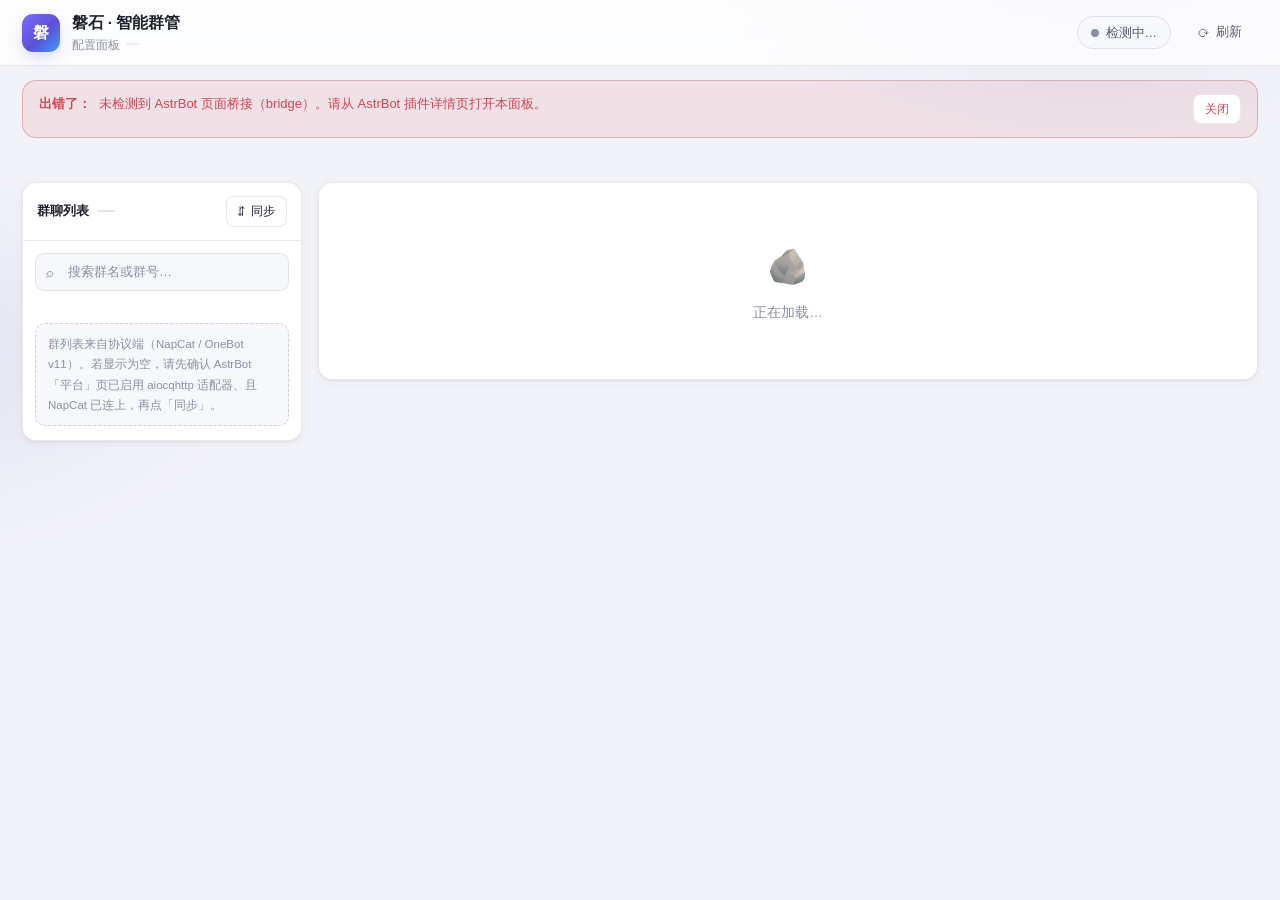
==== pages/settings/index.html @ 25492c3b "fix: 反向WS连接误报与多账号调用失败；UI全面升级，版本 v1.2.0 - 修复面板一直提示『尚未与协议端建立连接』的问题：   get_client() 返回的 CQHttp 对象恒非 Non" ====
<!doctype html>
<html lang="zh-CN">
  <head>
    <meta charset="utf-8" />
    <meta name="viewport" content="width=device-width, initial-scale=1.0" />
    <title>磐石 · 配置面板</title>
    <link rel="stylesheet" href="./style.css" />
  </head>
  <body>
    <div class="app">
      <!-- 顶部栏 -->
      <header class="topbar">
        <div class="brand">
          <span class="logo">磐</span>
          <div class="titles">
            <h1>磐石 · 智能群管</h1>
            <p class="sub">
              配置面板
              <span id="versionBadge" class="version-badge" hidden></span>
            </p>
          </div>
        </div>
        <div class="topbar-right">
          <button
            id="statusPill"
            class="status-pill"
            type="button"
            title="点击查看连接诊断"
          >
            <i id="statusDot" class="dot"></i>
            <span id="statusText">连接中…</span>
          </button>
          <button id="btnReload" class="btn ghost">
            <span class="btn-icon">⟳</span>刷新
          </button>
        </div>
      </header>

      <div id="alertBox"></div>

      <!-- 连接诊断（折叠卡片，由 JS 填充） -->
      <section id="connBox" class="conn-box" hidden></section>

      <!-- 状态概览 -->
      <section id="overview" class="cards"></section>
      <section id="quickStatus" class="quick-status"></section>

      <div class="layout">
        <!-- 左侧：群列表 -->
        <aside class="sidebar">
          <div class="sidebar-head">
            <span class="sidebar-title">群聊列表</span>
            <span id="groupCount" class="sidebar-count"></span>
            <button id="btnSync" class="btn tiny">
              <span class="btn-icon">⇵</span>同步
            </button>
          </div>
          <div class="search-wrap">
            <span class="search-icon">⌕</span>
            <input id="search" class="search" type="text" placeholder="搜索群名或群号…" />
          </div>
          <ul id="groupList" class="group-list"></ul>
          <p class="sidebar-tip">
            群列表来自协议端（NapCat / OneBot v11）。若显示为空，请先确认 AstrBot
            「平台」页已启用 aiocqhttp 适配器、且 NapCat 已连上，再点「同步」。
          </p>
        </aside>

        <!-- 右侧：配置表单 -->
        <main id="content" class="content">
          <div class="placeholder">
            <div class="placeholder-icon">🪨</div>
            <p>正在加载…</p>
          </div>
        </main>
      </div>
    </div>

    <div id="toast" class="toast"></div>

    <script type="module" src="./app.js"></script>
  </body>
</html>
---- pages/settings/style.css ----
/* ============================================================
 * 磐石配置面板样式
 * 主题变量跟随 AstrBot：bridge SDK 会在 <html> 上维护 data-theme="light|dark"
 * ============================================================ */

:root {
  --bg: #f2f3f8;
  --bg-soft: #f7f8fb;
  --panel: #ffffff;
  --panel-hover: #f4f5fa;
  --border: rgba(15, 18, 45, 0.09);
  --border-strong: rgba(15, 18, 45, 0.18);
  --fg: #1c1e2a;
  --fg-2: #565a6e;
  --fg-3: #8b8fa3;
  --accent: #5b4fd6;
  --accent-2: #7c6cff;
  --accent-3: #3f9bff;
  --accent-soft: rgba(91, 79, 214, 0.09);
  --accent-fg: #ffffff;
  --ok: #0f9d6c;
  --ok-soft: rgba(15, 157, 108, 0.12);
  --warn: #c07a08;
  --warn-soft: rgba(192, 122, 8, 0.12);
  --danger: #d64550;
  --danger-soft: rgba(214, 69, 80, 0.1);
  --shadow-sm: 0 1px 2px rgba(18, 20, 40, 0.05), 0 2px 8px rgba(18, 20, 40, 0.05);
  --shadow: 0 2px 6px rgba(18, 20, 40, 0.06), 0 12px 32px rgba(18, 20, 40, 0.08);
  --shadow-accent: 0 6px 18px -6px rgba(91, 79, 214, 0.45);
  --mono: ui-monospace, SFMono-Regular, Menlo, Consolas, monospace;
  --radius: 14px;
  --radius-sm: 9px;
  --topbar-h: 62px;
}

[data-theme="dark"] {
  --bg: #12131a;
  --bg-soft: #16171f;
  --panel: #1c1e29;
  --panel-hover: #252838;
  --border: rgba(255, 255, 255, 0.09);
  --border-strong: rgba(255, 255, 255, 0.18);
  --fg: #ecedf6;
  --fg-2: #b0b2c6;
  --fg-3: #777a92;
  --accent: #8b7cff;
  --accent-2: #a08fff;
  --accent-3: #55aaff;
  --accent-soft: rgba(139, 124, 255, 0.14);
  --accent-fg: #ffffff;
  --ok: #38d996;
  --ok-soft: rgba(56, 217, 150, 0.14);
  --warn: #ffb648;
  --warn-soft: rgba(255, 182, 72, 0.14);
  --danger: #ff6b74;
  --danger-soft: rgba(255, 107, 116, 0.13);
  --shadow-sm: 0 1px 2px rgba(0, 0, 0, 0.35), 0 2px 8px rgba(0, 0, 0, 0.3);
  --shadow: 0 2px 8px rgba(0, 0, 0, 0.4), 0 14px 36px rgba(0, 0, 0, 0.35);
  --shadow-accent: 0 6px 18px -6px rgba(139, 124, 255, 0.5);
}

* {
  box-sizing: border-box;
  margin: 0;
  padding: 0;
}

html,
body {
  height: 100%;
}

body {
  font-family: -apple-system, BlinkMacSystemFont, "Segoe UI", "PingFang SC",
    "Hiragino Sans GB", "Microsoft YaHei", sans-serif;
  background: var(--bg);
  color: var(--fg);
  font-size: 14px;
  line-height: 1.6;
  -webkit-font-smoothing: antialiased;
}

/* 背景装饰光斑 */
body::before {
  content: "";
  position: fixed;
  inset: 0;
  z-index: -1;
  background:
    radial-gradient(560px 300px at 85% -60px, var(--accent-soft), transparent 70%),
    radial-gradient(480px 280px at -80px 40%, var(--accent-soft), transparent 70%);
  pointer-events: none;
}

.app {
  min-height: 100%;
  display: flex;
  flex-direction: column;
}

/* ---------- 顶部栏 ---------- */
.topbar {
  position: sticky;
  top: 0;
  z-index: 30;
  display: flex;
  align-items: center;
  gap: 16px;
  padding: 11px 22px;
  min-height: var(--topbar-h);
  background: color-mix(in srgb, var(--panel) 78%, transparent);
  backdrop-filter: blur(14px);
  -webkit-backdrop-filter: blur(14px);
  border-bottom: 1px solid var(--border);
}

.brand {
  display: flex;
  align-items: center;
  gap: 12px;
}

.logo {
  width: 38px;
  height: 38px;
  border-radius: 11px;
  display: grid;
  place-items: center;
  font-weight: 700;
  font-size: 16px;
  color: #fff;
  background: linear-gradient(135deg, var(--accent-2), var(--accent) 55%, var(--accent-3));
  box-shadow: var(--shadow-accent);
  flex: 0 0 auto;
  user-select: none;
}

.titles h1 {
  font-size: 15.5px;
  font-weight: 650;
  letter-spacing: -0.01em;
}

.titles .sub {
  font-size: 11.5px;
  color: var(--fg-3);
  display: flex;
  align-items: center;
  gap: 6px;
}

.version-badge {
  display: inline-block;
  font-size: 10px;
  font-weight: 600;
  font-family: var(--mono);
  padding: 0.5px 6px;
  border-radius: 999px;
  color: var(--accent);
  background: var(--accent-soft);
  border: 1px solid transparent;
  transform: translateY(-0.5px);
}

.topbar-right {
  margin-left: auto;
  display: flex;
  align-items: center;
  gap: 10px;
}

/* ---------- 连接状态胶囊 ---------- */
.status-pill {
  font: inherit;
  font-size: 12.5px;
  font-weight: 500;
  display: inline-flex;
  align-items: center;
  gap: 7px;
  padding: 5.5px 13px;
  border-radius: 999px;
  border: 1px solid var(--border);
  background: var(--bg-soft);
  color: var(--fg-2);
  cursor: pointer;
  transition: 0.18s;
  user-select: none;
}
.status-pill:hover {
  border-color: var(--border-strong);
  background: var(--panel-hover);
}
.status-pill.is-ok {
  color: var(--ok);
  background: var(--ok-soft);
  border-color: transparent;
}
.status-pill.is-bad {
  color: var(--danger);
  background: var(--danger-soft);
  border-color: transparent;
}
.status-pill.is-warn {
  color: var(--warn);
  background: var(--warn-soft);
  border-color: transparent;
}

.dot {
  width: 8px;
  height: 8px;
  border-radius: 50%;
  background: var(--fg-3);
  display: inline-block;
  flex: 0 0 auto;
}
.dot.pulse {
  animation: dot-pulse 1.2s ease-in-out infinite;
}
.dot.ok {
  background: var(--ok);
  box-shadow: 0 0 0 3px var(--ok-soft), 0 0 10px var(--ok);
}
.dot.bad {
  background: var(--danger);
  box-shadow: 0 0 0 3px var(--danger-soft), 0 0 10px var(--danger);
}
.dot.warn {
  background: var(--warn);
  box-shadow: 0 0 0 3px var(--warn-soft), 0 0 10px var(--warn);
}

@keyframes dot-pulse {
  0%, 100% { opacity: 1; }
  50% { opacity: 0.35; }
}

/* ---------- 按钮 ---------- */
.btn {
  font: inherit;
  font-size: 13px;
  font-weight: 500;
  padding: 7.5px 15px;
  border-radius: var(--radius-sm);
  border: 1px solid var(--border);
  background: var(--panel);
  color: var(--fg);
  cursor: pointer;
  transition: 0.16s;
  white-space: nowrap;
  display: inline-flex;
  align-items: center;
  gap: 6px;
}
.btn:hover:not(:disabled) {
  background: var(--panel-hover);
  border-color: var(--border-strong);
  transform: translateY(-1px);
}
.btn:active:not(:disabled) {
  transform: translateY(0);
}
.btn:disabled {
  opacity: 0.55;
  cursor: not-allowed;
}
.btn.primary {
  background: linear-gradient(135deg, var(--accent-2), var(--accent));
  border-color: transparent;
  color: var(--accent-fg);
  box-shadow: var(--shadow-accent);
}
.btn.primary:hover:not(:disabled) {
  filter: brightness(1.07);
}
.btn.ghost {
  background: transparent;
  border-color: transparent;
  color: var(--fg-2);
}
.btn.ghost:hover:not(:disabled) {
  background: var(--panel-hover);
}
.btn.tiny {
  font-size: 12px;
  padding: 4.5px 11px;
  border-radius: 8px;
}
.btn.danger-ghost {
  background: transparent;
  color: var(--danger);
  border-color: transparent;
}
.btn.danger-ghost:hover:not(:disabled) {
  background: var(--danger-soft);
}
.btn-icon {
  font-size: 13px;
  line-height: 1;
}

/* ---------- 提示条 ---------- */
#alertBox:empty {
  display: none;
}
.alert {
  margin: 14px 22px 0;
  padding: 13px 16px;
  border-radius: var(--radius);
  font-size: 13px;
  display: block;
  border: 1px solid transparent;
}
.alert-head {
  display: flex;
  align-items: flex-start;
  gap: 8px;
}
.alert-hints {
  margin: 10px 0 0;
  padding-left: 20px;
  display: grid;
  gap: 5px;
  line-height: 1.65;
  opacity: 0.92;
}
.alert-hints li {
  list-style: disc;
}
.alert.error {
  background: var(--danger-soft);
  color: var(--danger);
  border-color: color-mix(in srgb, var(--danger) 35%, transparent);
}
.alert.warn {
  background: var(--warn-soft);
  color: var(--warn);
  border-color: color-mix(in srgb, var(--warn) 35%, transparent);
}
.alert.info {
  background: var(--accent-soft);
  color: var(--accent);
  border-color: color-mix(in srgb, var(--accent) 30%, transparent);
  margin: 0 0 16px;
}
.alert b {
  font-weight: 600;
}
.alert .btn.tiny {
  color: inherit;
}

/* ---------- 连接诊断卡 ---------- */
#connBox:empty {
  display: none;
}
.conn-box {
  margin: 14px 22px 0;
}
.conn-card {
  background: var(--panel);
  border: 1px solid var(--border);
  border-radius: var(--radius);
  box-shadow: var(--shadow-sm);
  overflow: hidden;
  animation: rise 0.25s ease;
}
.conn-head {
  display: flex;
  align-items: center;
  gap: 10px;
  padding: 13px 16px;
}
.conn-title {
  font-size: 13.5px;
  font-weight: 600;
}
.conn-badge {
  font-size: 11px;
  font-weight: 600;
  padding: 2px 9px;
  border-radius: 999px;
}
.conn-badge.ok { background: var(--ok-soft); color: var(--ok); }
.conn-badge.bad { background: var(--danger-soft); color: var(--danger); }
.conn-badge.warn { background: var(--warn-soft); color: var(--warn); }
.conn-badge.off { background: var(--bg-soft); color: var(--fg-3); }
.conn-head .btn {
  margin-left: auto;
}
.conn-body {
  padding: 0 16px 14px;
  display: grid;
  gap: 10px;
  border-top: 1px solid var(--border);
  padding-top: 12px;
}
.conn-msg {
  font-size: 12.5px;
  color: var(--fg-2);
  line-height: 1.7;
}
.conn-facts {
  display: flex;
  flex-wrap: wrap;
  gap: 7px;
}
.fact-chip {
  font-size: 11.5px;
  font-family: var(--mono);
  padding: 3px 10px;
  border-radius: 999px;
  background: var(--bg-soft);
  border: 1px solid var(--border);
  color: var(--fg-2);
}
.fact-chip.ok {
  background: var(--ok-soft);
  color: var(--ok);
  border-color: transparent;
}
.conn-hints {
  margin: 0;
  padding-left: 20px;
  font-size: 12.5px;
  color: var(--fg-2);
  display: grid;
  gap: 4px;
  line-height: 1.65;
}
.conn-hints li {
  list-style: disc;
}

/* ---------- 概览卡片 ---------- */
.cards {
  display: grid;
  grid-template-columns: repeat(auto-fit, minmax(150px, 1fr));
  gap: 12px;
  padding: 16px 22px 0;
}
.stat-card {
  position: relative;
  background: var(--panel);
  border: 1px solid var(--border);
  border-radius: var(--radius);
  padding: 15px 16px 13px;
  display: flex;
  flex-direction: column;
  gap: 4px;
  overflow: hidden;
  box-shadow: var(--shadow-sm);
  transition: 0.18s;
}
.stat-card::before {
  content: "";
  position: absolute;
  inset: 0 auto 0 0;
  width: 4px;
  background: linear-gradient(180deg, var(--accent-2), var(--accent-3));
  opacity: 0.85;
}
.stat-card:hover {
  transform: translateY(-2px);
  box-shadow: var(--shadow);
}
.stat-card.tone-warn::before {
  background: linear-gradient(180deg, #ffb648, #ff8f3f);
}
.stat-card.tone-danger::before {
  background: linear-gradient(180deg, #ff6b74, #ff4f5e);
}
.stat-card.tone-ok::before {
  background: linear-gradient(180deg, #38d996, #1fb983);
}
.stat-top {
  display: flex;
  align-items: center;
  gap: 7px;
}
.stat-icon {
  font-size: 13px;
}
.stat-label {
  font-size: 12px;
  color: var(--fg-3);
}
.stat-value {
  font-size: 24px;
  font-weight: 650;
  letter-spacing: -0.02em;
  font-variant-numeric: tabular-nums;
}
.stat-value.warn { color: var(--warn); }
.stat-value.danger { color: var(--danger); }
.stat-value.ok { color: var(--ok); }

/* ---------- 快捷开关状态条 ---------- */
.quick-status {
  display: flex;
  flex-wrap: wrap;
  gap: 7px;
  padding: 12px 22px 0;
}
.qs-chip {
  font-size: 11.5px;
  display: inline-flex;
  align-items: center;
  gap: 6px;
  padding: 3.5px 11px;
  border-radius: 999px;
  background: var(--panel);
  border: 1px solid var(--border);
  color: var(--fg-2);
  transition: 0.15s;
}
.qs-chip:hover {
  border-color: var(--border-strong);
}
.qs-chip i {
  width: 6px;
  height: 6px;
  border-radius: 50%;
  background: var(--fg-3);
  flex: 0 0 auto;
}
.qs-chip.on {
  color: var(--ok);
}
.qs-chip.on i {
  background: var(--ok);
  box-shadow: 0 0 6px var(--ok);
}
.qs-chip.off {
  opacity: 0.75;
}

/* ---------- 布局 ---------- */
.layout {
  flex: 1;
  display: grid;
  grid-template-columns: 280px minmax(0, 1fr);
  gap: 16px;
  padding: 16px 22px 22px;
  align-items: start;
  min-height: 0;
}

/* ---------- 侧栏 ---------- */
.sidebar {
  background: var(--panel);
  border: 1px solid var(--border);
  border-radius: var(--radius);
  box-shadow: var(--shadow-sm);
  overflow: hidden;
  position: sticky;
  top: calc(var(--topbar-h) + 14px);
  display: flex;
  flex-direction: column;
  max-height: calc(100vh - var(--topbar-h) - 28px);
}
.sidebar-head {
  display: flex;
  align-items: center;
  gap: 8px;
  padding: 13px 14px;
  border-bottom: 1px solid var(--border);
}
.sidebar-title {
  font-size: 13px;
  font-weight: 650;
}
.sidebar-count {
  font-size: 11px;
  color: var(--fg-3);
  background: var(--bg-soft);
  border: 1px solid var(--border);
  padding: 0 8px;
  border-radius: 999px;
  line-height: 18px;
}
.sidebar-head .btn {
  margin-left: auto;
}
.search-wrap {
  position: relative;
  margin: 12px 12px 4px;
}
.search-icon {
  position: absolute;
  left: 11px;
  top: 50%;
  transform: translateY(-50%);
  font-size: 14px;
  color: var(--fg-3);
  pointer-events: none;
}
.search {
  font: inherit;
  font-size: 13px;
  width: 100%;
  padding: 8px 12px 8px 32px;
  border-radius: var(--radius-sm);
  border: 1px solid var(--border);
  background: var(--bg-soft);
  color: var(--fg);
  outline: none;
  transition: 0.16s;
}
.search::placeholder {
  color: var(--fg-3);
}
.search:focus {
  border-color: var(--accent);
  background: var(--panel);
  box-shadow: 0 0 0 3px var(--accent-soft);
}
.group-list {
  list-style: none;
  overflow-y: auto;
  padding: 6px 8px 10px;
  flex: 1;
}
.group-item {
  display: flex;
  gap: 11px;
  align-items: center;
  padding: 9px 10px;
  border-radius: 10px;
  cursor: pointer;
  transition: 0.15s;
  border: 1px solid transparent;
  position: relative;
}
.group-item:hover {
  background: var(--panel-hover);
}
.group-item.active {
  background: var(--accent-soft);
  border-color: color-mix(in srgb, var(--accent) 25%, transparent);
}
.group-item.active::before {
  content: "";
  position: absolute;
  left: -8px;
  top: 50%;
  transform: translateY(-50%);
  width: 4px;
  height: 55%;
  border-radius: 4px;
  background: var(--accent);
}
.avatar {
  width: 34px;
  height: 34px;
  border-radius: 10px;
  flex: 0 0 auto;
  display: grid;
  place-items: center;
  font-size: 13.5px;
  font-weight: 650;
  color: #fff;
  background: linear-gradient(135deg, #7a6cf0, #3f9bff);
  box-shadow: var(--shadow-sm);
  user-select: none;
}
.avatar.default {
  background: linear-gradient(135deg, var(--accent), #a06cff);
}
.group-meta {
  min-width: 0;
  display: flex;
  flex-direction: column;
  gap: 1px;
}
.group-name {
  font-size: 13px;
  font-weight: 550;
  white-space: nowrap;
  overflow: hidden;
  text-overflow: ellipsis;
}
.group-sub {
  font-size: 11.5px;
  color: var(--fg-3);
  white-space: nowrap;
  overflow: hidden;
  text-overflow: ellipsis;
  display: flex;
  align-items: center;
}
.tag {
  font-size: 10.5px;
  padding: 0.5px 6px;
  border-radius: 5px;
  margin-left: 5px;
  flex: 0 0 auto;
}
.tag-off {
  background: var(--danger-soft);
  color: var(--danger);
}
.tag-custom {
  background: var(--accent-soft);
  color: var(--accent);
}
.group-empty {
  padding: 26px 14px;
  font-size: 12.5px;
  color: var(--fg-3);
  text-align: center;
  line-height: 1.8;
}
.sidebar-tip {
  margin: 12px 12px 14px;
  padding: 10px 12px;
  font-size: 11.5px;
  line-height: 1.75;
  color: var(--fg-3);
  background: var(--bg-soft);
  border: 1px dashed var(--border-strong);
  border-radius: 10px;
}

/* ---------- 内容区 ---------- */
.content {
  min-width: 0;
}
.placeholder {
  background: var(--panel);
  border: 1px solid var(--border);
  border-radius: var(--radius);
  box-shadow: var(--shadow-sm);
  padding: 56px 22px;
  text-align: center;
  color: var(--fg-3);
  font-size: 13.5px;
}
.placeholder-icon {
  font-size: 34px;
  margin-bottom: 8px;
  opacity: 0.8;
}
.panel-head {
  display: flex;
  align-items: flex-start;
  gap: 14px;
  margin-bottom: 16px;
  flex-wrap: wrap;
}
.panel-head h2 {
  font-size: 19px;
  font-weight: 650;
  letter-spacing: -0.015em;
  display: flex;
  align-items: center;
  gap: 9px;
}
.panel-sub {
  font-size: 12.5px;
  color: var(--fg-3);
  margin-top: 3px;
}
.panel-actions {
  margin-left: auto;
  display: flex;
  gap: 9px;
}

/* ---------- 配置分组 ---------- */
.groups {
  display: flex;
  flex-direction: column;
  gap: 12px;
}
.config-group {
  background: var(--panel);
  border: 1px solid var(--border);
  border-radius: var(--radius);
  box-shadow: var(--shadow-sm);
  overflow: hidden;
  transition: box-shadow 0.18s, border-color 0.18s;
}
.config-group:hover {
  box-shadow: var(--shadow);
  border-color: var(--border-strong);
}
.group-head {
  width: 100%;
  font: inherit;
  display: flex;
  align-items: center;
  gap: 11px;
  padding: 14px 17px;
  background: transparent;
  border: 0;
  color: var(--fg);
  cursor: pointer;
  text-align: left;
}
.group-icon {
  font-size: 15px;
  width: 30px;
  height: 30px;
  display: grid;
  place-items: center;
  border-radius: 9px;
  background: var(--accent-soft);
  flex: 0 0 auto;
}
.group-title {
  font-size: 14px;
  font-weight: 620;
}
.group-count {
  font-size: 11px;
  color: var(--fg-3);
  margin-left: auto;
  background: var(--bg-soft);
  padding: 1px 9px;
  border-radius: 999px;
  border: 1px solid var(--border);
}
.chevron {
  font-size: 17px;
  color: var(--fg-3);
  transform: rotate(90deg);
  transition: transform 0.22s;
  line-height: 1;
}
.config-group.collapsed .chevron {
  transform: rotate(0deg);
}
.group-body {
  padding: 0 17px 16px;
  border-top: 1px solid var(--border);
  animation: rise 0.22s ease;
}
.group-hint {
  font-size: 12.5px;
  color: var(--fg-3);
  padding: 11px 0 0;
}

@keyframes rise {
  from {
    opacity: 0;
    transform: translateY(-4px);
  }
  to {
    opacity: 1;
    transform: translateY(0);
  }
}

/* ---------- 字段 ---------- */
.fields {
  display: flex;
  flex-direction: column;
  gap: 16px;
  padding-top: 15px;
}
.field {
  display: grid;
  grid-template-columns: minmax(0, 1fr) minmax(210px, 360px);
  gap: 6px 20px;
  align-items: center;
}
.field-label {
  display: flex;
  align-items: center;
  gap: 7px;
  min-width: 0;
}
.field-name {
  font-size: 13.5px;
  font-weight: 550;
}
.hint-icon {
  width: 16px;
  height: 16px;
  border-radius: 50%;
  border: 1px solid var(--border-strong);
  color: var(--fg-3);
  font-size: 10px;
  line-height: 14px;
  text-align: center;
  cursor: help;
  flex: 0 0 auto;
  user-select: none;
  transition: 0.15s;
}
.hint-icon:hover {
  color: var(--accent);
  border-color: var(--accent);
  background: var(--accent-soft);
}
.field-hint {
  grid-column: 2;
  font-size: 11.5px;
  color: var(--fg-3);
  line-height: 1.55;
  margin-top: -2px;
}
.field-tail {
  grid-column: 2;
  font-size: 11.5px;
  color: var(--fg-3);
}
.field-list,
.field-string {
  align-items: start;
}

/* ---------- 输入控件 ---------- */
.input {
  font: inherit;
  font-size: 13px;
  width: 100%;
  padding: 8px 12px;
  border-radius: var(--radius-sm);
  border: 1px solid var(--border);
  background: var(--bg-soft);
  color: var(--fg);
  outline: none;
  transition: 0.16s;
}
.input:hover:not(:disabled) {
  border-color: var(--border-strong);
}
.input:focus {
  border-color: var(--accent);
  background: var(--panel);
  box-shadow: 0 0 0 3px var(--accent-soft);
}
.input:disabled {
  opacity: 0.55;
  cursor: not-allowed;
}
.textarea {
  resize: vertical;
  min-height: 66px;
  font-family: var(--mono);
  font-size: 12.5px;
  line-height: 1.7;
}
select.input {
  cursor: pointer;
}

/* 开关 */
.switch {
  display: inline-flex;
  align-items: center;
  gap: 10px;
  cursor: pointer;
  user-select: none;
  justify-self: start;
}
.switch input {
  display: none;
}
.slider {
  width: 40px;
  height: 22px;
  border-radius: 11px;
  background: var(--border-strong);
  position: relative;
  transition: 0.22s;
  flex: 0 0 auto;
}
.slider::after {
  content: "";
  position: absolute;
  top: 2.5px;
  left: 2.5px;
  width: 17px;
  height: 17px;
  border-radius: 50%;
  background: #fff;
  transition: 0.22s cubic-bezier(0.34, 1.56, 0.64, 1);
  box-shadow: 0 1px 3px rgba(0, 0, 0, 0.3);
}
.switch input:checked + .slider {
  background: linear-gradient(135deg, var(--accent-2), var(--accent));
}
.switch input:checked + .slider::after {
  transform: translateX(18px);
}
.switch input:disabled + .slider {
  opacity: 0.5;
}
.switch-text {
  font-size: 12.5px;
  color: var(--fg-2);
  min-width: 44px;
}

/* ---------- Toast ---------- */
.toast {
  position: fixed;
  bottom: 26px;
  left: 50%;
  transform: translate(-50%, 16px);
  padding: 10px 20px;
  border-radius: 11px;
  font-size: 13px;
  font-weight: 500;
  opacity: 0;
  pointer-events: none;
  transition: 0.24s cubic-bezier(0.22, 1, 0.36, 1);
  z-index: 100;
  box-shadow: var(--shadow);
  max-width: min(80vw, 480px);
}
.toast.show {
  opacity: 1;
  transform: translate(-50%, 0);
}
.toast.ok {
  background: var(--ok);
  color: #fff;
}
.toast.err {
  background: var(--danger);
  color: #fff;
}
.toast.info {
  background: var(--fg);
  color: var(--bg);
}

/* ---------- 滚动条 ---------- */
::-webkit-scrollbar {
  width: 9px;
  height: 9px;
}
::-webkit-scrollbar-thumb {
  background: var(--border-strong);
  border-radius: 8px;
  border: 2px solid transparent;
  background-clip: content-box;
}
::-webkit-scrollbar-thumb:hover {
  background: var(--fg-3);
  background-clip: content-box;
  border: 2px solid transparent;
}
::-webkit-scrollbar-track {
  background: transparent;
}

/* ---------- 响应式 ---------- */
@media (max-width: 860px) {
  .layout {
    grid-template-columns: 1fr;
  }
  .sidebar {
    position: static;
    max-height: 320px;
  }
  .field {
    grid-template-columns: 1fr;
  }
  .field-hint,
  .field-tail {
    grid-column: 1;
  }
  .panel-actions {
    margin-left: 0;
    width: 100%;
  }
  .cards {
    grid-template-columns: repeat(2, 1fr);
  }
}
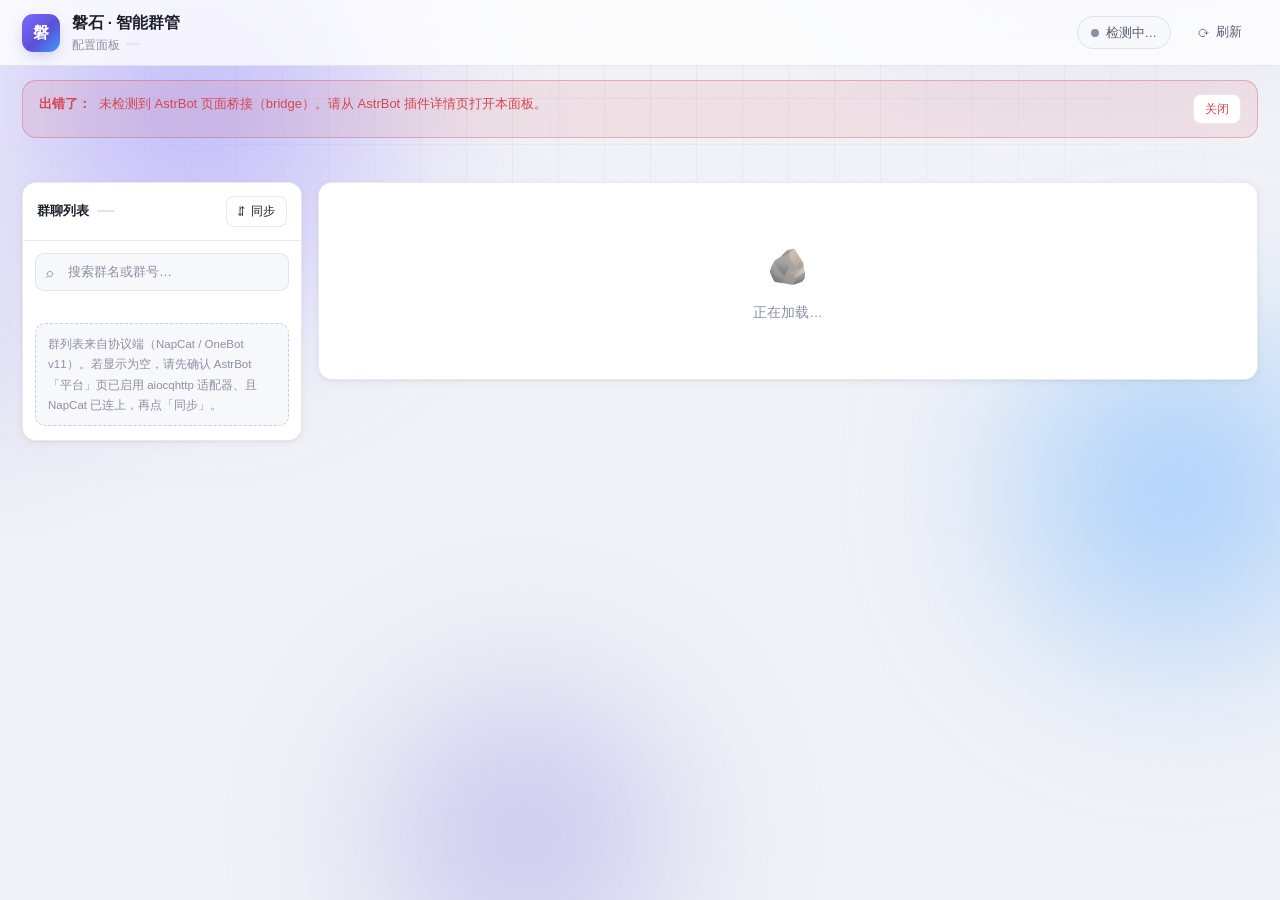
==== commit 32beb191: "feat(intent): 意图闸门 —— 用零成本本地判定替代"命中软信号就烧token" 问题：v1.5.1 的软信号词表（帮我/麻烦/怎么办…）在日常闲聊里出现频率极高， 等于把大量废话灌给模型" ====
--- a/pages/settings/index.html
+++ b/pages/settings/index.html
@@ -7,6 +7,16 @@
     <link rel="stylesheet" href="./style.css" />
   </head>
   <body>
+    <!-- 背景动效层：极光光斑 + 漂浮粒子 + 网格（纯 CSS，不依赖任何库） -->
+    <div class="bg-layer" aria-hidden="true">
+      <div class="bg-aurora bg-aurora-1"></div>
+      <div class="bg-aurora bg-aurora-2"></div>
+      <div class="bg-aurora bg-aurora-3"></div>
+      <div class="bg-grid"></div>
+      <div class="bg-particles" id="bgParticles"></div>
+      <div class="bg-noise"></div>
+    </div>
+
     <div class="app">
       <!-- 顶部栏 -->
       <header class="topbar">
--- a/pages/settings/style.css
+++ b/pages/settings/style.css
@@ -92,6 +92,135 @@
   pointer-events: none;
 }
 
+/* ============================================================
+ * 背景动效层
+ * 三层叠加：极光光斑（缓慢漂移）+ 网格（呼吸）+ 粒子（上浮）
+ * 全部纯 CSS/轻量 DOM，不引入任何动画库
+ * ============================================================ */
+.bg-layer {
+  position: fixed;
+  inset: 0;
+  z-index: 0;
+  overflow: hidden;
+  pointer-events: none;
+  contain: strict;
+}
+
+/* --- 极光光斑：三个大色块反向漂移，制造流动感 --- */
+.bg-aurora {
+  position: absolute;
+  border-radius: 50%;
+  filter: blur(70px);
+  opacity: 0.5;
+  will-change: transform;
+}
+.bg-aurora-1 {
+  width: 46vw;
+  height: 46vw;
+  top: -14vw;
+  left: -8vw;
+  background: radial-gradient(circle, var(--accent-2), transparent 68%);
+  animation: aurora-a 26s ease-in-out infinite;
+}
+.bg-aurora-2 {
+  width: 40vw;
+  height: 40vw;
+  top: 26vh;
+  right: -12vw;
+  background: radial-gradient(circle, var(--accent-3), transparent 68%);
+  animation: aurora-b 32s ease-in-out infinite;
+}
+.bg-aurora-3 {
+  width: 34vw;
+  height: 34vw;
+  bottom: -12vw;
+  left: 24vw;
+  background: radial-gradient(circle, var(--accent), transparent 70%);
+  animation: aurora-c 38s ease-in-out infinite;
+  opacity: 0.34;
+}
+
+@keyframes aurora-a {
+  0%, 100% { transform: translate3d(0, 0, 0) scale(1); }
+  33%      { transform: translate3d(6vw, 5vh, 0) scale(1.12); }
+  66%      { transform: translate3d(3vw, -3vh, 0) scale(0.94); }
+}
+@keyframes aurora-b {
+  0%, 100% { transform: translate3d(0, 0, 0) scale(1); }
+  40%      { transform: translate3d(-7vw, 6vh, 0) scale(1.08); }
+  70%      { transform: translate3d(-2vw, -4vh, 0) scale(0.92); }
+}
+@keyframes aurora-c {
+  0%, 100% { transform: translate3d(0, 0, 0) scale(1); }
+  50%      { transform: translate3d(5vw, -6vh, 0) scale(1.15); }
+}
+
+/* --- 网格：极缓慢呼吸，给画面加一点"科技感"底纹 --- */
+.bg-grid {
+  position: absolute;
+  inset: -40px;
+  background-image:
+    linear-gradient(to right, var(--border) 1px, transparent 1px),
+    linear-gradient(to bottom, var(--border) 1px, transparent 1px);
+  background-size: 46px 46px;
+  opacity: 0.5;
+  mask-image: radial-gradient(ellipse 80% 60% at 50% 0%, #000 20%, transparent 78%);
+  -webkit-mask-image: radial-gradient(ellipse 80% 60% at 50% 0%, #000 20%, transparent 78%);
+  animation: grid-breathe 12s ease-in-out infinite;
+}
+@keyframes grid-breathe {
+  0%, 100% { opacity: 0.34; }
+  50%      { opacity: 0.6; }
+}
+
+/* --- 粒子：JS 生成，CSS 驱动上浮 --- */
+.bg-particles {
+  position: absolute;
+  inset: 0;
+}
+.bg-particle {
+  position: absolute;
+  bottom: -12px;
+  width: var(--sz, 3px);
+  height: var(--sz, 3px);
+  border-radius: 50%;
+  background: var(--pc, var(--accent-2));
+  opacity: 0;
+  box-shadow: 0 0 8px var(--pc, var(--accent-2));
+  animation: float-up var(--dur, 18s) linear infinite;
+  animation-delay: var(--delay, 0s);
+  will-change: transform, opacity;
+}
+@keyframes float-up {
+  0%   { transform: translate3d(0, 0, 0); opacity: 0; }
+  12%  { opacity: 0.75; }
+  80%  { opacity: 0.5; }
+  100% { transform: translate3d(var(--drift, 20px), -104vh, 0); opacity: 0; }
+}
+
+/* --- 细腻噪点：消除渐变色带，提升质感 --- */
+.bg-noise {
+  position: absolute;
+  inset: 0;
+  opacity: 0.03;
+  background-image: url("data:image/svg+xml,%3Csvg xmlns='http://www.w3.org/2000/svg' width='120' height='120'%3E%3Cfilter id='n'%3E%3CfeTurbulence type='fractalNoise' baseFrequency='0.85' numOctaves='3'/%3E%3C/filter%3E%3Crect width='120' height='120' filter='url(%23n)'/%3E%3C/svg%3E");
+  mix-blend-mode: overlay;
+}
+
+/* 内容层要浮在背景之上 */
+.app {
+  position: relative;
+  z-index: 1;
+}
+
+/* 暗色主题下调高光斑浓度，避免太灰 */
+[data-theme="dark"] .bg-aurora {
+  opacity: 0.42;
+}
+[data-theme="dark"] .bg-noise {
+  opacity: 0.045;
+}
+
 .app {
   min-height: 100%;
   display: flex;
@@ -850,6 +979,136 @@
   to {
     opacity: 1;
     transform: translateY(0);
+  }
+}
+
+/* ============================================================
+ * 灵动动画：入场、悬停、按压反馈
+ * ============================================================ */
+
+/* 卡片入场：从下方轻移 + 淡入 */
+@keyframes card-in {
+  from { opacity: 0; transform: translateY(10px) scale(0.985); }
+  to   { opacity: 1; transform: translateY(0) scale(1); }
+}
+
+/* 侧栏群项：依次滑入 */
+@keyframes slide-in-left {
+  from { opacity: 0; transform: translateX(-8px); }
+  to   { opacity: 1; transform: translateX(0); }
+}
+
+/* 数字滚动感：轻微弹跳 */
+@keyframes pop-in {
+  0%   { opacity: 0; transform: scale(0.82); }
+  60%  { opacity: 1; transform: scale(1.06); }
+  100% { opacity: 1; transform: scale(1); }
+}
+
+/* 顶部品牌 logo：呼吸光晕 */
+@keyframes logo-glow {
+  0%, 100% { box-shadow: 0 0 0 0 var(--accent-soft); }
+  50%      { box-shadow: 0 0 0 8px transparent; }
+}
+
+/* 状态点脉冲扩散 */
+@keyframes ring-out {
+  0%   { box-shadow: 0 0 0 0 currentColor; opacity: 0.55; }
+  100% { box-shadow: 0 0 0 9px transparent; opacity: 0; }
+}
+
+/* 保存成功后按钮轻轻跳一下 */
+@keyframes saved-bounce {
+  0%, 100% { transform: translateY(0) scale(1); }
+  35%      { transform: translateY(-3px) scale(1.035); }
+  70%      { transform: translateY(0) scale(0.99); }
+}
+
+/* 骨架屏微光扫过 */
+@keyframes shimmer {
+  0%   { background-position: -220% 0; }
+  100% { background-position: 220% 0; }
+}
+
+/* --- 应用入场编排 --- */
+.topbar {
+  animation: card-in 0.42s cubic-bezier(0.22, 1, 0.36, 1) both;
+}
+.cards > * {
+  animation: card-in 0.46s cubic-bezier(0.22, 1, 0.36, 1) both;
+}
+.cards > *:nth-child(1) { animation-delay: 0.04s; }
+.cards > *:nth-child(2) { animation-delay: 0.08s; }
+.cards > *:nth-child(3) { animation-delay: 0.12s; }
+.cards > *:nth-child(4) { animation-delay: 0.16s; }
+.cards > *:nth-child(5) { animation-delay: 0.2s; }
+.cards > *:nth-child(6) { animation-delay: 0.24s; }
+
+.quick-status .qs-chip {
+  animation: card-in 0.4s cubic-bezier(0.22, 1, 0.36, 1) both;
+}
+.quick-status .qs-chip:nth-child(1) { animation-delay: 0.1s; }
+.quick-status .qs-chip:nth-child(2) { animation-delay: 0.14s; }
+.quick-status .qs-chip:nth-child(3) { animation-delay: 0.18s; }
+.quick-status .qs-chip:nth-child(4) { animation-delay: 0.22s; }
+.quick-status .qs-chip:nth-child(5) { animation-delay: 0.26s; }
+.quick-status .qs-chip:nth-child(6) { animation-delay: 0.3s; }
+
+.sidebar {
+  animation: card-in 0.48s cubic-bezier(0.22, 1, 0.36, 1) both;
+}
+.content > * {
+  animation: card-in 0.44s cubic-bezier(0.22, 1, 0.36, 1) both;
+}
+
+/* 群列表项错峰滑入 */
+.group-item {
+  animation: slide-in-left 0.34s cubic-bezier(0.22, 1, 0.36, 1) both;
+}
+
+/* --- 品牌 logo 光晕 --- */
+.logo {
+  animation: logo-glow 3.4s ease-in-out infinite;
+}
+
+/* --- 保存按钮成功反馈 --- */
+.btn.saved {
+  animation: saved-bounce 0.52s cubic-bezier(0.34, 1.56, 0.64, 1);
+}
+
+/* --- 骨架屏 --- */
+.skeleton {
+  border-radius: var(--radius-sm);
+  background: linear-gradient(
+    90deg,
+    var(--panel-hover) 25%,
+    color-mix(in srgb, var(--panel-hover) 55%, var(--panel)) 50%,
+    var(--panel-hover) 75%
+  );
+  background-size: 220% 100%;
+  animation: shimmer 1.5s ease-in-out infinite;
+}
+
+/* --- 尊重系统「减少动态效果」设置 --- */
+@media (prefers-reduced-motion: reduce) {
+  .bg-aurora,
+  .bg-grid,
+  .bg-particle,
+  .logo,
+  .topbar,
+  .cards > *,
+  .quick-status .qs-chip,
+  .sidebar,
+  .content > *,
+  .group-item,
+  .skeleton {
+    animation: none !important;
+  }
+  .bg-aurora {
+    opacity: 0.32;
+  }
+  * {
+    transition-duration: 0.01ms !important;
   }
 }
 
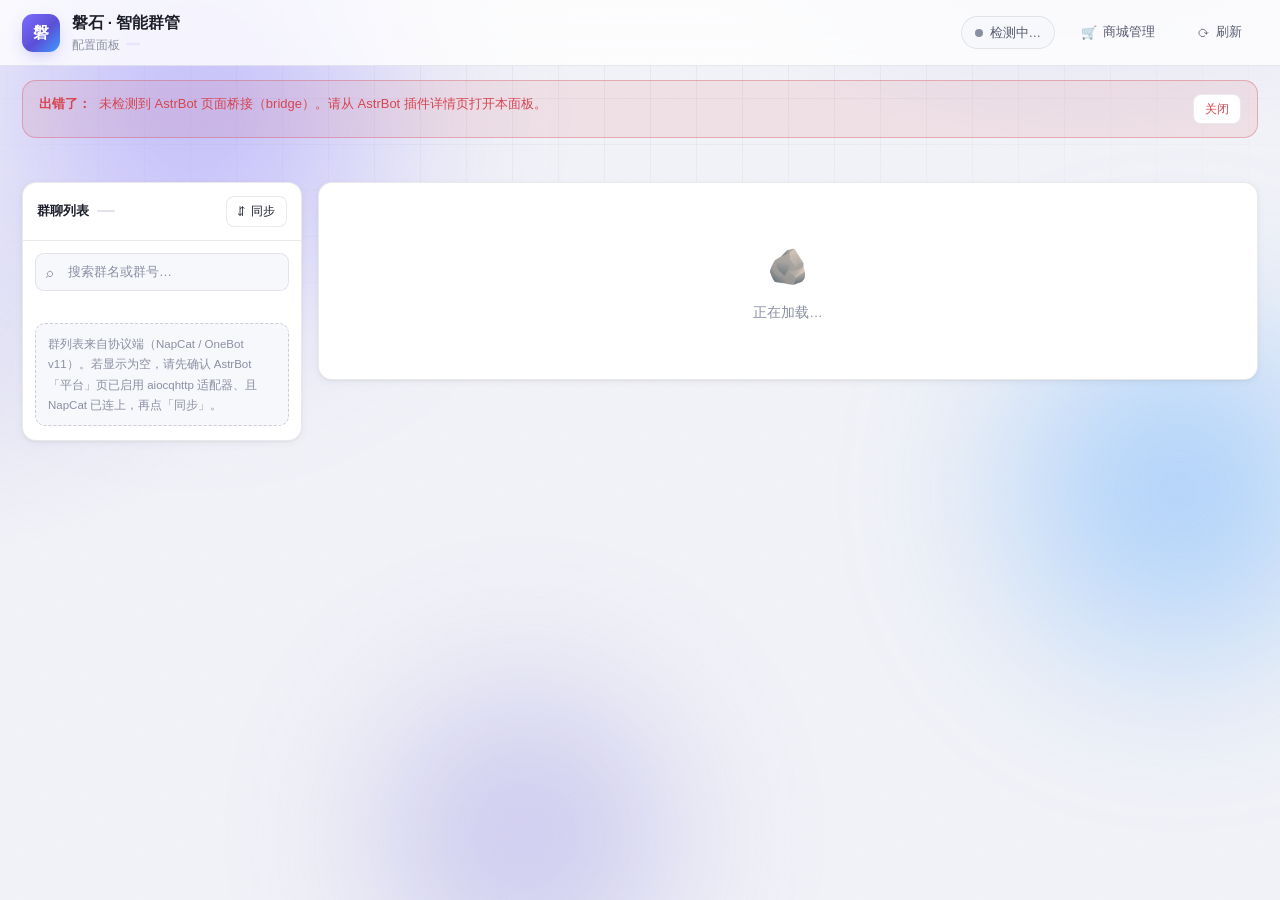
==== commit ed06490e: "feat(v1.9.0): 商城与奖池改成可视化增删，不用再手写 JSON 用户反馈：商品和奖池要在配置页手写一大段 JSON 数组，加一件商品得小心补逗号引号， 很容易写错（v1.8.3 就因为 s" ====
--- a/pages/settings/index.html
+++ b/pages/settings/index.html
@@ -21,7 +21,13 @@
       <!-- 顶部栏 -->
       <header class="topbar">
         <div class="brand">
-          <span class="logo">磐</span>
+          <!--
+            插件图标：用插件自带的 logo.png（随包分发）。
+            这个页面由 AstrBot 的插件页面服务托管，静态资源路径与插件目录的
+            对应关系随版本不同（可能是 ./ 也可能是 ../），所以候选路径逐个试，
+            全都取不到才回退成「磐」字——不猜单一路径，避免直接空白。
+          -->
+          <span class="logo" id="brandLogo" data-candidates="./logo.png,../logo.png">磐</span>
           <div class="titles">
             <h1>磐石 · 智能群管</h1>
             <p class="sub">
@@ -39,6 +45,9 @@
           >
             <i id="statusDot" class="dot"></i>
             <span id="statusText">连接中…</span>
+          </button>
+          <button id="btnShop" class="btn ghost" title="可视化增删商品与奖品">
+            <span class="btn-icon">🛒</span>商城管理
           </button>
           <button id="btnReload" class="btn ghost">
             <span class="btn-icon">⟳</span>刷新
@@ -88,6 +97,7 @@
 
     <div id="toast" class="toast"></div>
 
+    <script src="./shop.js"></script>
     <script type="module" src="./app.js"></script>
   </body>
 </html>
--- a/pages/settings/style.css
+++ b/pages/settings/style.css
@@ -796,6 +796,91 @@
 .avatar.default {
   background: linear-gradient(135deg, var(--accent), #a06cff);
 }
+
+/* 真实群头像：与首字图标同尺寸同圆角，object-fit 防止非方形图被拉伸 */
+img.avatar-img {
+  object-fit: cover;
+  padding: 0;
+  background: var(--panel-hover, #2a2f3a);
+  box-shadow: var(--shadow-sm);
+}
+
+/* 品牌图标用插件自带 logo.png 时去掉文字底色 */
+img.logo-img {
+  object-fit: cover;
+  padding: 0;
+  background: none;
+  box-shadow: var(--shadow-sm);
+}
+
+/* 切换群时的加载反馈：列表变暗并禁止点击 + 内容区转圈，避免"点了没反应" */
+.group-list.busy {
+  opacity: 0.55;
+  pointer-events: none;
+  transition: opacity 0.12s ease;
+}
+.spinner {
+  width: 30px;
+  height: 30px;
+  border-radius: 50%;
+  border: 3px solid rgba(128, 128, 128, 0.25);
+  border-top-color: var(--accent);
+  animation: spin 0.75s linear infinite;
+  font-size: 0; /* 覆盖 .placeholder-icon 的字号，不然会撑开 */
+}
+@keyframes spin {
+  to {
+    transform: rotate(360deg);
+  }
+}
+
+/* 页面内确认框（代替可能被 iframe 权限拦掉的 confirm()） */
+.modal-overlay {
+  position: fixed;
+  inset: 0;
+  z-index: 9999;
+  display: grid;
+  place-items: center;
+  background: rgba(0, 0, 0, 0.45);
+  backdrop-filter: blur(2px);
+  animation: modal-fade 0.12s ease;
+}
+.modal-card {
+  width: min(420px, calc(100vw - 40px));
+  padding: 20px;
+  border-radius: 14px;
+  background: var(--panel, #1b1f27);
+  border: 1px solid rgba(128, 128, 128, 0.22);
+  box-shadow: 0 18px 48px rgba(0, 0, 0, 0.4);
+  animation: modal-pop 0.14s ease;
+}
+.modal-title {
+  margin: 0 0 8px;
+  font-size: 15.5px;
+}
+.modal-msg {
+  margin: 0 0 18px;
+  font-size: 13px;
+  line-height: 1.7;
+  color: var(--muted, #9aa3b2);
+  white-space: pre-line;
+}
+.modal-actions {
+  display: flex;
+  justify-content: flex-end;
+  gap: 9px;
+}
+@keyframes modal-fade {
+  from {
+    opacity: 0;
+  }
+}
+@keyframes modal-pop {
+  from {
+    opacity: 0;
+    transform: translateY(6px) scale(0.98);
+  }
+}
 .group-meta {
   min-width: 0;
   display: flex;
@@ -1333,3 +1418,112 @@
     grid-template-columns: repeat(2, 1fr);
   }
 }
+
+
+/* ============================================================
+ * 积分商城 / 奖池 管理界面
+ *
+ * 目标：加一件商品只要点「＋」再填三个框，不用手写 JSON。
+ * 表格在小屏上会横向滚动，不做堆叠——堆叠会让「名字/价格/库存」
+ * 的对应关系看不清，反而更难填。
+ * ============================================================ */
+
+.shop-wrap { display: flex; flex-direction: column; gap: 16px; padding-bottom: 24px; }
+
+.shop-head {
+  display: flex; align-items: flex-start; justify-content: space-between;
+  gap: 14px; flex-wrap: wrap;
+}
+.shop-head h2 { margin: 0 0 4px; font-size: 18px; }
+.shop-head .sub { margin: 0; font-size: 12.5px; color: var(--fg-2); line-height: 1.7; max-width: 62ch; }
+
+.shop-card {
+  background: var(--panel);
+  border: 1px solid var(--border);
+  border-radius: var(--radius);
+  box-shadow: var(--shadow-sm);
+  padding: 14px 16px;
+}
+
+.shop-card-head {
+  display: flex; align-items: center; gap: 10px; flex-wrap: wrap;
+  margin-bottom: 10px;
+}
+.shop-card-head strong { font-size: 14px; }
+.shop-card-head .muted { font-size: 12px; color: var(--fg-3); }
+.shop-card-head .spacer { flex: 1; }
+
+/* 表格本身：小屏横向滚动 */
+.shop-table {
+  width: 100%;
+  border-collapse: separate;
+  border-spacing: 0;
+  display: block;
+  overflow-x: auto;
+}
+.shop-table thead th {
+  text-align: left;
+  font-size: 11.5px;
+  font-weight: 600;
+  color: var(--fg-3);
+  padding: 6px 8px;
+  border-bottom: 1px solid var(--border);
+  white-space: nowrap;
+}
+.shop-table td { padding: 5px 8px; vertical-align: middle; }
+.shop-table tr.shop-row:hover { background: var(--panel-hover); }
+.shop-table th.grow-2, .shop-table td.grow-2 { min-width: 180px; }
+.shop-table th.num, .shop-table td.num { width: 110px; }
+.shop-table th.shop-center, .shop-table td.shop-center { width: 56px; text-align: center; }
+.shop-table th.shop-meta, .shop-table td.shop-meta { width: 92px; }
+.shop-table th.shop-ops, .shop-table td.shop-ops { width: 46px; text-align: right; }
+
+.shop-input {
+  width: 100%;
+  box-sizing: border-box;
+  font: inherit;
+  font-size: 13px;
+  padding: 6px 9px;
+  border-radius: var(--radius-sm);
+  border: 1px solid var(--border);
+  background: var(--bg-soft);
+  color: var(--fg);
+  transition: border-color .15s, box-shadow .15s;
+}
+.shop-input:focus {
+  outline: none;
+  border-color: var(--accent);
+  box-shadow: 0 0 0 3px var(--accent-soft);
+}
+.shop-input.num { text-align: right; font-variant-numeric: tabular-nums; }
+
+.shop-num-cell { display: flex; align-items: center; gap: 6px; }
+.shop-num-cell .shop-input { flex: 1; min-width: 62px; }
+.shop-pct {
+  font-size: 11.5px;
+  color: var(--fg-3);
+  font-variant-numeric: tabular-nums;
+  min-width: 48px;
+  text-align: right;
+}
+.shop-pct.warn { color: var(--danger); font-weight: 600; }
+
+.shop-table .muted { font-size: 11.5px; color: var(--fg-3); }
+.shop-empty-row td { padding: 16px 8px; text-align: center; }
+
+.shop-actions {
+  display: flex; align-items: center; gap: 10px; flex-wrap: wrap;
+  margin-top: 10px;
+}
+.shop-total {
+  display: flex; align-items: center; gap: 12px; flex-wrap: wrap;
+  font-size: 12.5px; font-variant-numeric: tabular-nums;
+}
+.shop-total.over { color: var(--danger); }
+.shop-total .muted { color: var(--fg-3); }
+.shop-over-hint { color: var(--danger); font-size: 12px; }
+
+@media (max-width: 720px) {
+  .shop-head { flex-direction: column; }
+  .shop-card { padding: 12px; }
+}
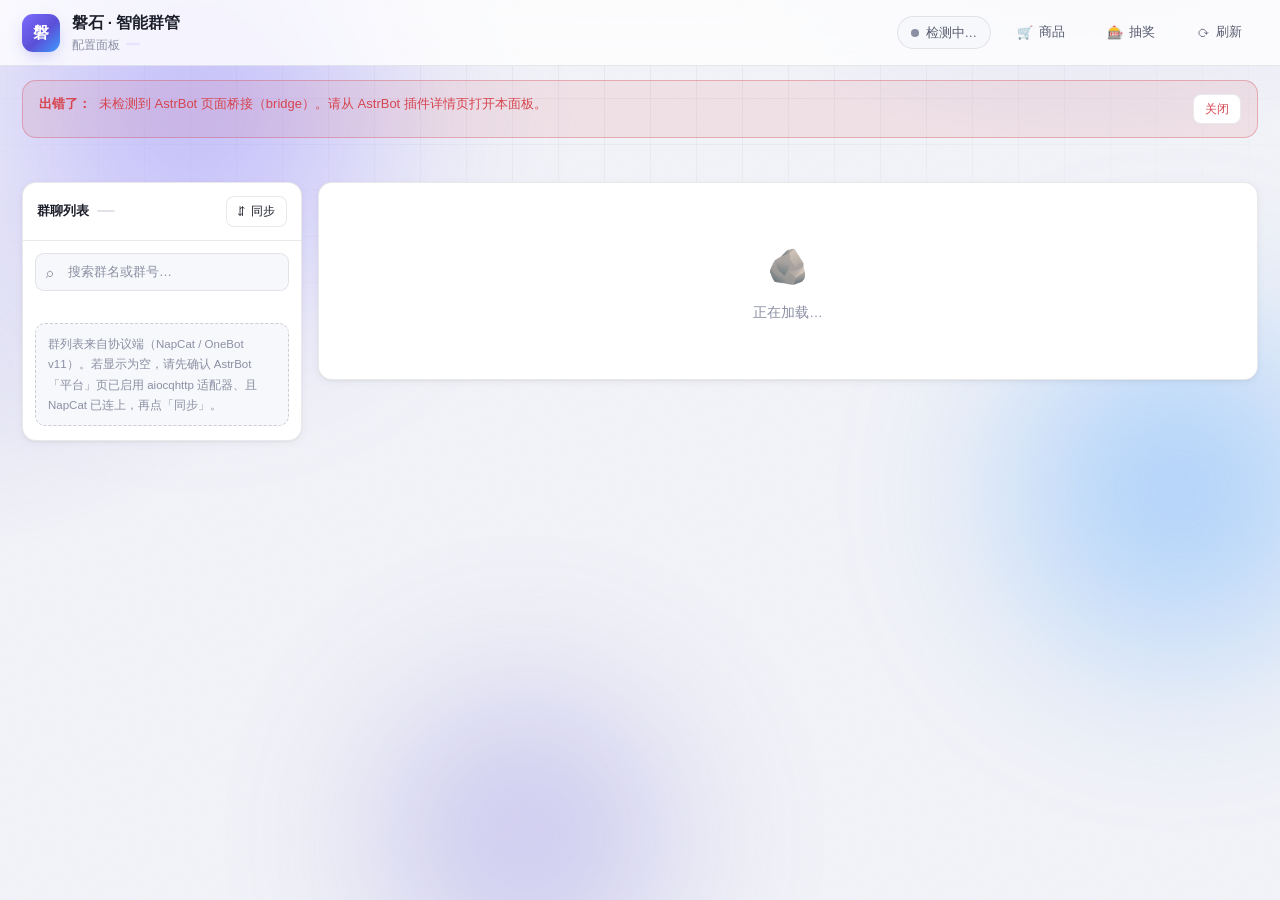
==== commit 46b7d3dc: "商品与抽奖拆成两个页面；修配置页残留的 [object Object] ## 一、商品和抽奖分开了  顶栏原来是「商城管理」一个按钮，点进去商品和奖池挤在一页。现在拆成两个：  ``` 🛒 商品   " ====
--- a/pages/settings/index.html
+++ b/pages/settings/index.html
@@ -46,8 +46,11 @@
             <i id="statusDot" class="dot"></i>
             <span id="statusText">连接中…</span>
           </button>
-          <button id="btnShop" class="btn ghost" title="可视化增删商品与奖品">
-            <span class="btn-icon">🛒</span>商城管理
+          <button id="btnShop" class="btn ghost" title="增删商品">
+            <span class="btn-icon">🛒</span>商品
+          </button>
+          <button id="btnLottery" class="btn ghost" title="增删奖品、调概率">
+            <span class="btn-icon">🎰</span>抽奖
           </button>
           <button id="btnReload" class="btn ghost">
             <span class="btn-icon">⟳</span>刷新
--- a/pages/settings/style.css
+++ b/pages/settings/style.css
@@ -1527,3 +1527,8 @@
   .shop-head { flex-direction: column; }
   .shop-card { padding: 12px; }
 }
+
+/* 视图头右侧的按钮组（恢复默认 / ← 返回） */
+.shop-head-actions {
+  display: flex; align-items: center; gap: 8px; flex: none;
+}
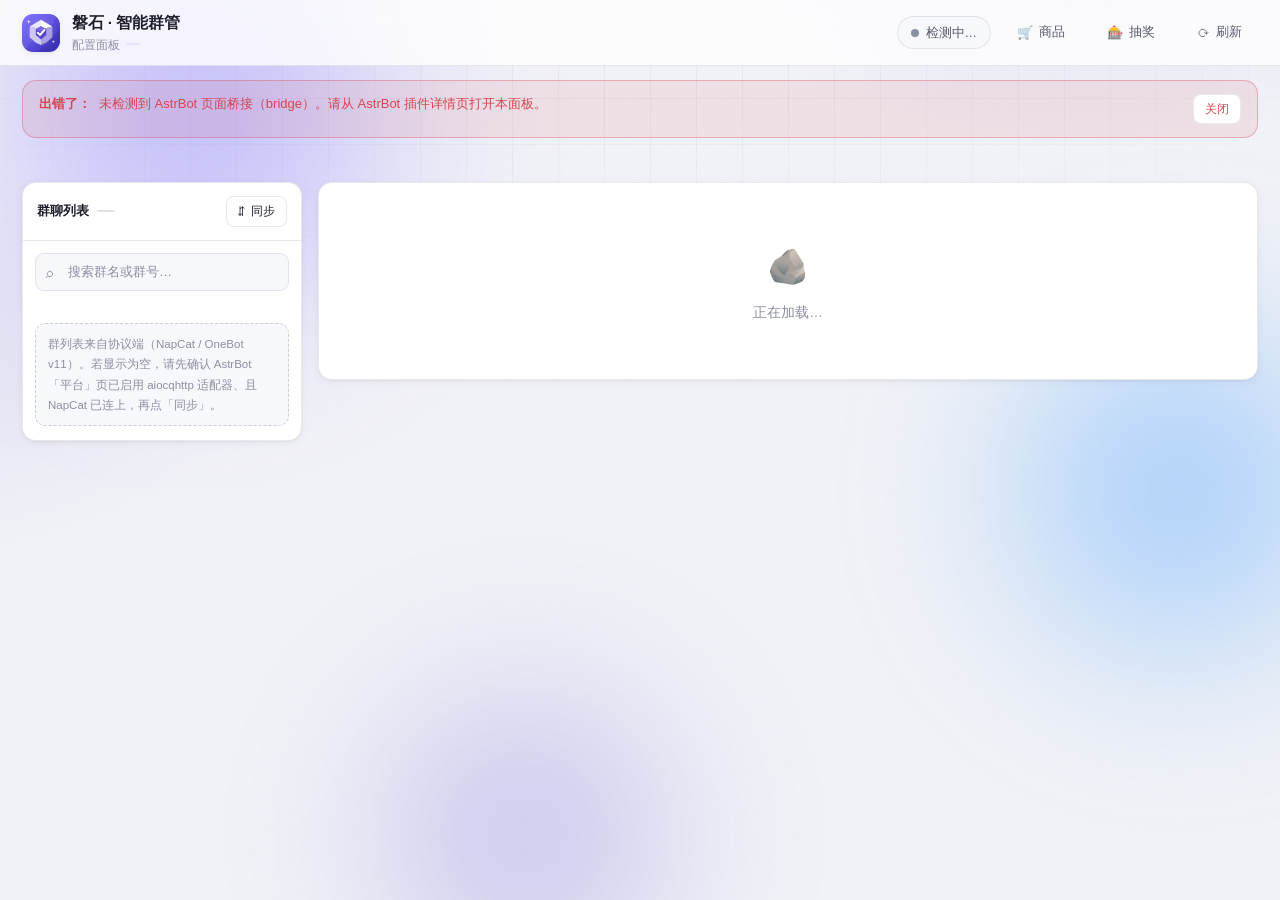
==== commit 238450df: "图标 401 和版本号对不上 logo 请求被拦了：  ``` GET /api/plugin/page/content/astrbot_plugin_panshi/settings/logo.png" ====
--- a/pages/settings/index.html
+++ b/pages/settings/index.html
@@ -22,12 +22,10 @@
       <header class="topbar">
         <div class="brand">
           <!--
-            插件图标：用插件自带的 logo.png（随包分发）。
-            这个页面由 AstrBot 的插件页面服务托管，静态资源路径与插件目录的
-            对应关系随版本不同（可能是 ./ 也可能是 ../），所以候选路径逐个试，
-            全都取不到才回退成「磐」字——不猜单一路径，避免直接空白。
+            图标由 app.js 换成内嵌的 svg（见 BRAND_LOGO_SVG）。
+            这里先放个「磐」字兜底，脚本没跑起来时也不会空白。
           -->
-          <span class="logo" id="brandLogo" data-candidates="./logo.png,../logo.png">磐</span>
+          <span class="logo" id="brandLogo">磐</span>
           <div class="titles">
             <h1>磐石 · 智能群管</h1>
             <p class="sub">
--- a/pages/settings/style.css
+++ b/pages/settings/style.css
@@ -1532,3 +1532,76 @@
 .shop-head-actions {
   display: flex; align-items: center; gap: 8px; flex: none;
 }
+
+/* ============================================================
+ * 商城 / 抽奖 的设置区
+ *
+ * 把原本在 AstrBot 原生配置页里的开关与参数搬到这里，
+ * 省掉「面板 / 配置页」来回跳。
+ * ============================================================ */
+
+.shop-settings {
+  display: grid;
+  grid-template-columns: minmax(140px, max-content) minmax(96px, max-content) 1fr;
+  gap: 10px 14px;
+  align-items: center;
+  margin: 4px 0 2px;
+}
+
+.shop-setting { display: contents; }
+
+.shop-setting-label {
+  font-size: 13px;
+  color: var(--fg);
+  white-space: nowrap;
+}
+
+.shop-setting-ctrl { display: flex; align-items: center; gap: 8px; }
+
+.shop-setting-ctrl .shop-input { width: 110px; }
+
+.shop-setting-hint {
+  font-size: 12px;
+  color: var(--fg-3);
+  line-height: 1.6;
+}
+
+/* 开关：自绘滑块，不依赖浏览器默认 checkbox 外观 */
+.shop-switch {
+  display: inline-flex; align-items: center;
+  cursor: pointer; user-select: none;
+}
+.shop-switch-box {
+  position: absolute; opacity: 0; width: 0; height: 0;
+}
+.shop-switch-track {
+  position: relative;
+  display: inline-block;
+  width: 44px; height: 24px;
+  border-radius: 999px;
+  background: var(--border-strong);
+  transition: background .18s ease;
+  flex: none;
+}
+.shop-switch-dot {
+  position: absolute; top: 3px; left: 3px;
+  width: 18px; height: 18px;
+  border-radius: 50%;
+  background: #fff;
+  box-shadow: 0 1px 3px rgba(0, 0, 0, .3);
+  transition: transform .18s ease;
+}
+.shop-switch-box:checked + .shop-switch-track { background: var(--accent); }
+.shop-switch-box:checked + .shop-switch-track .shop-switch-dot {
+  transform: translateX(20px);
+}
+.shop-switch-box:focus-visible + .shop-switch-track {
+  outline: 2px solid var(--accent);
+  outline-offset: 2px;
+}
+
+@media (max-width: 720px) {
+  .shop-settings { grid-template-columns: 1fr; }
+  .shop-setting { display: block; margin-bottom: 10px; }
+  .shop-setting-hint { margin-top: 4px; }
+}
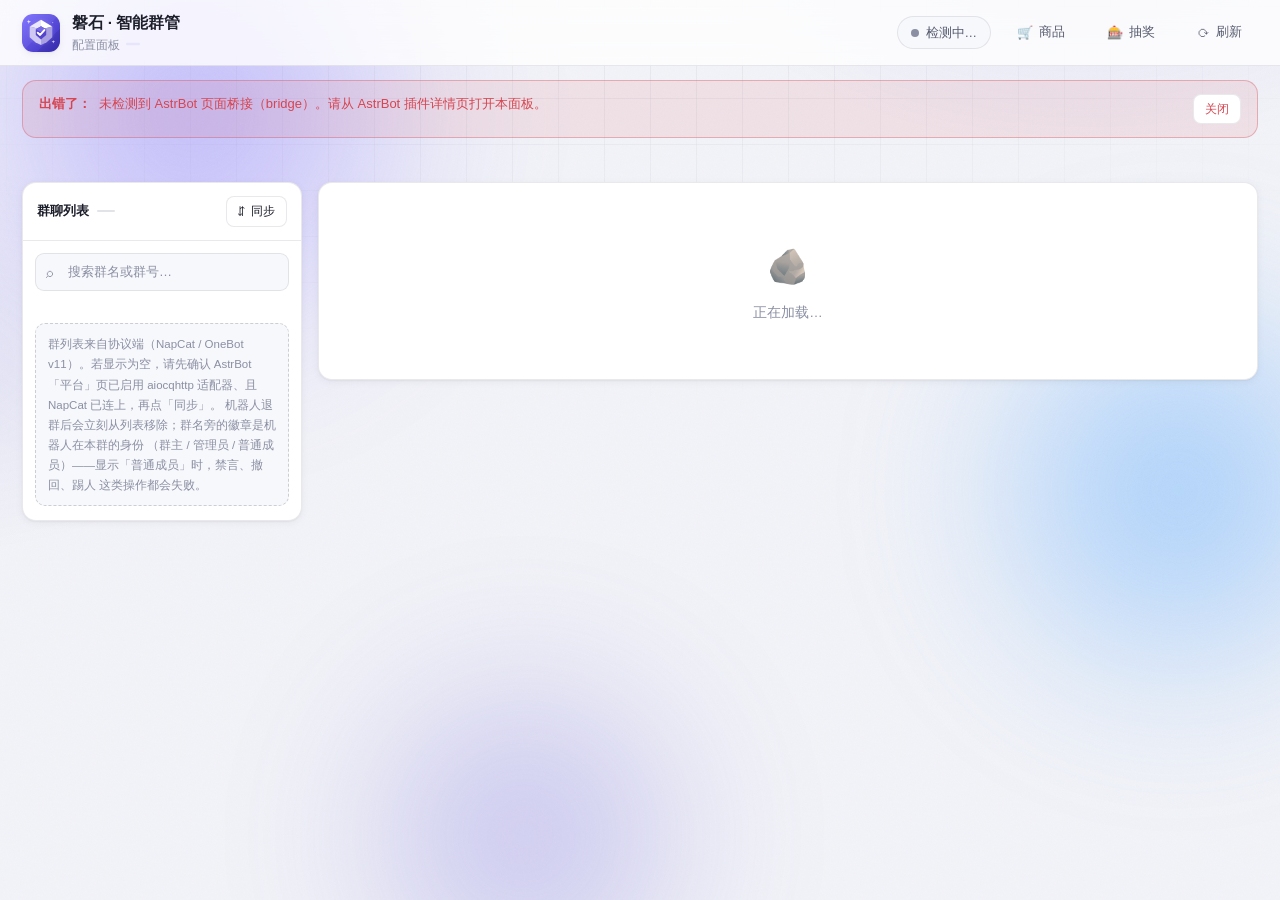
==== commit cea28d66: "面板显示机器人在群里的身份；机器人退群立刻从列表移除；版本 v1.13.0 用户两个问题：「退出的群为什么还在管理面板里」+「机器人在某群是管理员， 面板要呈现出来」。  ### 1. 新增身份徽章（" ====
--- a/pages/settings/index.html
+++ b/pages/settings/index.html
@@ -83,6 +83,9 @@
           <p class="sidebar-tip">
             群列表来自协议端（NapCat / OneBot v11）。若显示为空，请先确认 AstrBot
             「平台」页已启用 aiocqhttp 适配器、且 NapCat 已连上，再点「同步」。
+            机器人退群后会立刻从列表移除；群名旁的徽章是机器人在本群的身份
+            （群主 / 管理员 / 普通成员）——显示「普通成员」时，禁言、撤回、踢人
+            这类操作都会失败。
           </p>
         </aside>
 
--- a/pages/settings/style.css
+++ b/pages/settings/style.css
@@ -918,6 +918,29 @@
   background: var(--accent-soft);
   color: var(--accent);
 }
+
+/* ---------- 机器人在群里的身份 ----------
+   群主/管理员用中性或正面色（正常状态，不需要提醒）；
+   普通成员用警示色 —— 那是最需要用户立刻知道、去处理的档位。 */
+.tag-role-owner {
+  background: var(--accent-soft);
+  color: var(--accent);
+  font-weight: 600;
+}
+.tag-role-admin {
+  background: var(--ok-soft);
+  color: var(--ok);
+}
+.tag-role-member {
+  background: var(--warn-soft);
+  color: var(--warn);
+  font-weight: 600;
+}
+.tag-role-unknown {
+  background: var(--bg-soft);
+  color: var(--fg-3);
+  border: 1px dashed var(--border-strong);
+}
 .group-empty {
   padding: 26px 14px;
   font-size: 12.5px;
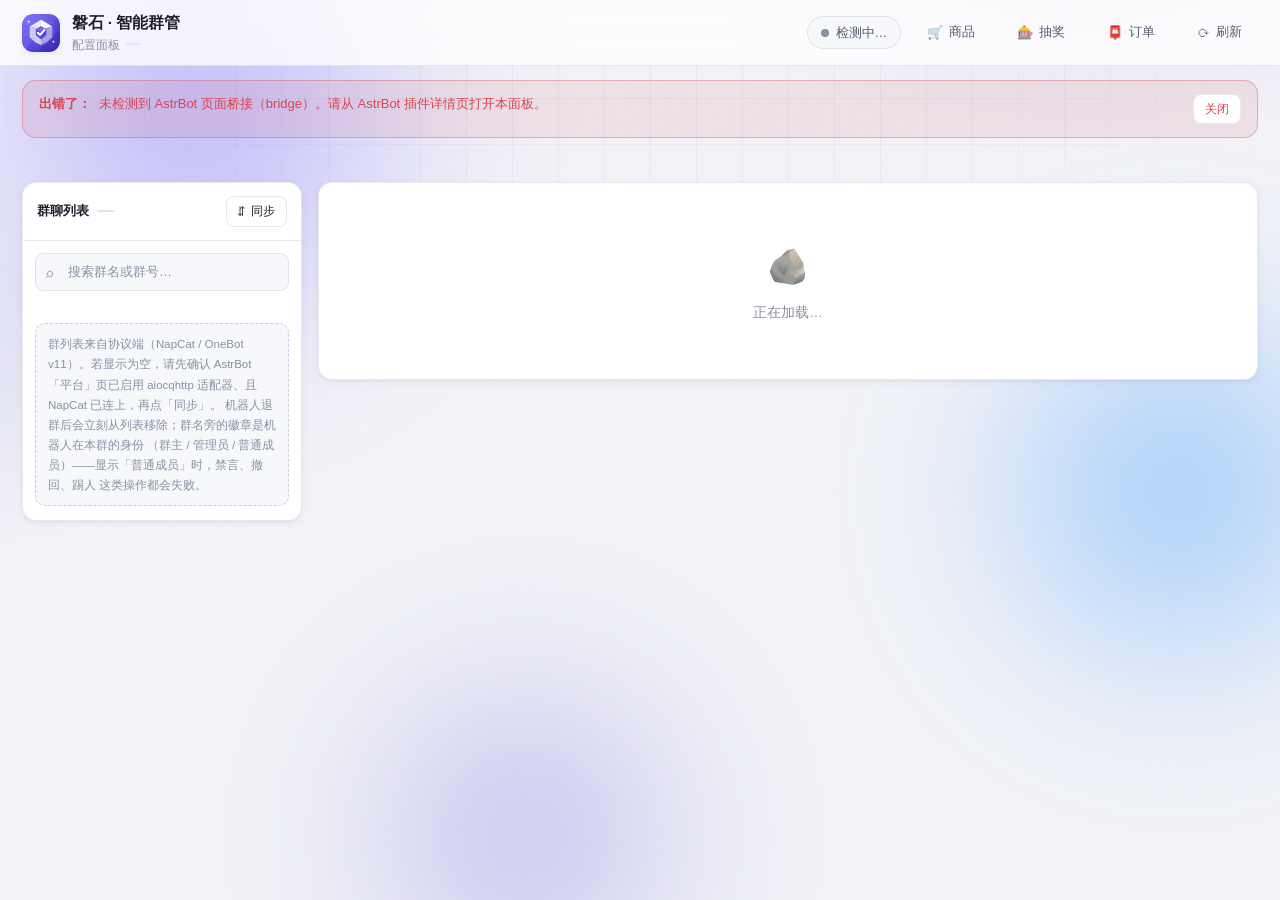
==== commit 5ef76c29: "奖品发不出去就开单：发放方式可视化 + 人工发放订单全流程；版本 v1.15.0 问题：机器人不一定是管理员，「设头衔」这类自动发放经常失败；奶茶、 Steam 喜加一这类线下奖品更是只能人工发。以前" ====
--- a/pages/settings/index.html
+++ b/pages/settings/index.html
@@ -49,6 +49,9 @@
           </button>
           <button id="btnLottery" class="btn ghost" title="增删奖品、调概率">
             <span class="btn-icon">🎰</span>抽奖
+          </button>
+          <button id="btnOrders" class="btn ghost" title="待人工发放的订单，可核销">
+            <span class="btn-icon">📮</span>订单
           </button>
           <button id="btnReload" class="btn ghost">
             <span class="btn-icon">⟳</span>刷新
--- a/pages/settings/style.css
+++ b/pages/settings/style.css
@@ -593,6 +593,15 @@
   transform: translateY(-2px);
   box-shadow: var(--shadow);
 }
+/* 可点击的卡（如「待发放订单」）：给一个能点的暗示 */
+.stat-card.clickable { cursor: pointer; }
+.stat-card.clickable::after {
+  content: "去处理 ›";
+  position: absolute; right: 12px; bottom: 10px;
+  font-size: 11px; color: var(--fg-3);
+  opacity: 0; transition: opacity .18s;
+}
+.stat-card.clickable:hover::after { opacity: 1; }
 .stat-card.tone-warn::before {
   background: linear-gradient(180deg, #ffb648, #ff8f3f);
 }
@@ -1557,6 +1566,59 @@
 }
 
 /* ============================================================
+ *  发放方式（商品 / 奖品）
+ * ============================================================ */
+
+/* 下拉 + 内容输入并排：窄屏自动竖排，别把表格挤爆 */
+.shop-reward {
+  display: flex; align-items: center; gap: 6px; min-width: 220px;
+}
+.shop-reward .shop-input:first-child { flex: 0 0 118px; }
+.shop-reward .shop-input:last-child { flex: 1; min-width: 90px; }
+@media (max-width: 720px) {
+  .shop-reward { flex-direction: column; align-items: stretch; }
+  .shop-reward .shop-input:first-child,
+  .shop-reward .shop-input:last-child { flex: none; width: 100%; }
+}
+
+/* ============================================================
+ *  人工发放订单
+ * ============================================================ */
+
+.shop-tabs { display: flex; gap: 6px; flex-wrap: wrap; margin-bottom: 10px; }
+.shop-tabs .btn.active {
+  border-color: var(--accent);
+  color: var(--accent);
+  background: var(--accent-soft);
+}
+
+.shop-orders { display: flex; flex-direction: column; gap: 8px; }
+
+.shop-order {
+  border: 1px solid var(--border);
+  border-left: 3px solid var(--warn, #d9a441);
+  border-radius: var(--radius-sm);
+  background: var(--bg-soft);
+  padding: 8px 10px;
+}
+.shop-order.st-done { border-left-color: var(--ok, #3fb27f); opacity: .78; }
+.shop-order.st-cancel { border-left-color: var(--fg-3); opacity: .6; }
+
+.shop-order-head {
+  display: flex; align-items: center; gap: 8px; flex-wrap: wrap;
+  font-size: 13px;
+}
+.shop-order-head .spacer { flex: 1; }
+.shop-order-head .tag {
+  font-size: 11px; padding: 1px 7px; border-radius: 999px;
+  border: 1px solid var(--border); color: var(--fg-2);
+}
+.shop-order-head .muted { font-size: 11.5px; color: var(--fg-3); }
+.shop-order-meta { margin-top: 3px; font-size: 11.5px; line-height: 1.6; }
+.shop-order-ops { display: flex; gap: 6px; }
+.shop-empty { padding: 18px 4px; text-align: center; color: var(--fg-3); font-size: 12.5px; }
+
+/* ============================================================
  * 商城 / 抽奖 的设置区
  *
  * 把原本在 AstrBot 原生配置页里的开关与参数搬到这里，
